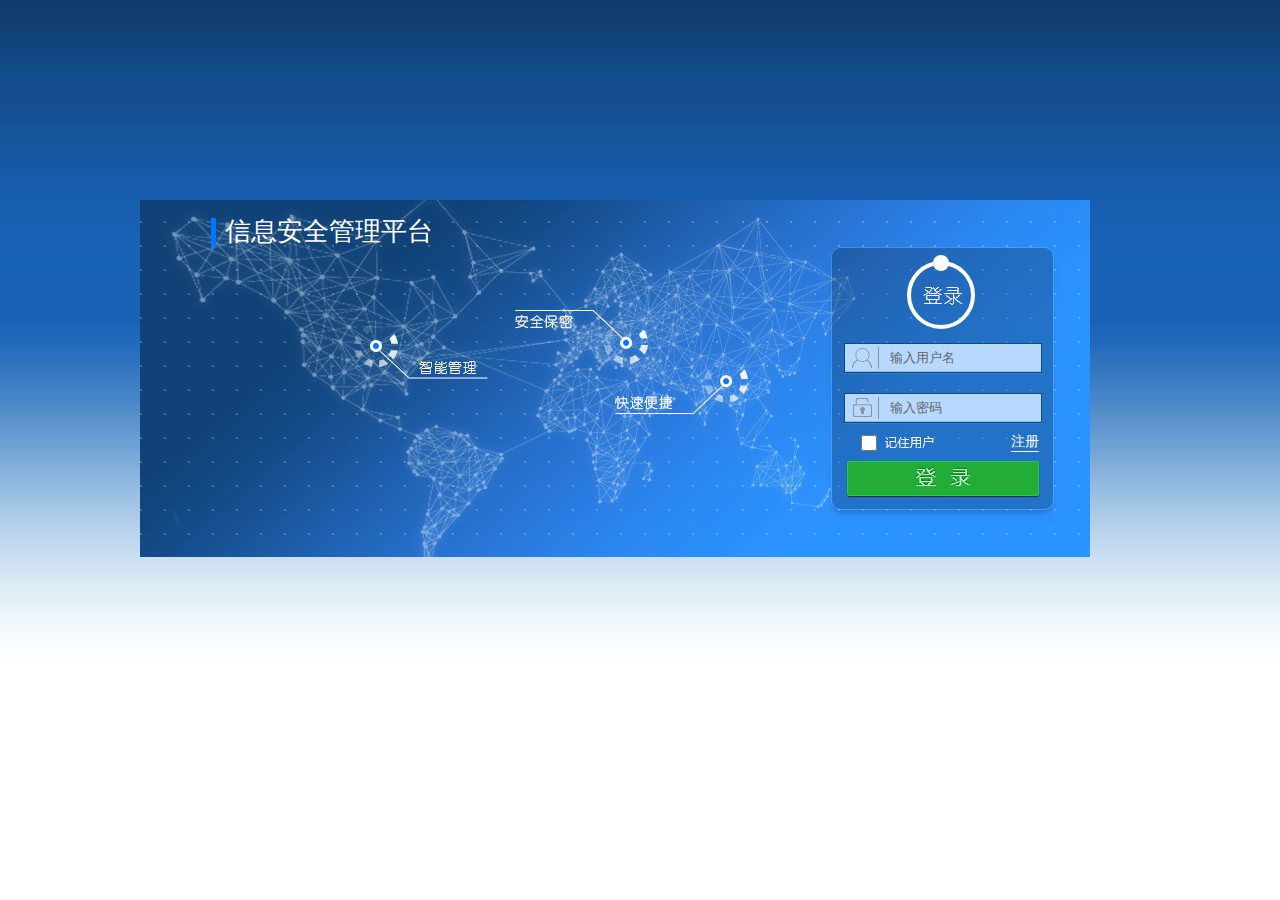
==== web/src/main/webapp/index.html @ 75215f82 "init" ====
<!DOCTYPE html>
<html>
<head>
    <meta http-equiv="Content-Type" content="text/html; charset=utf-8"/>
    <title>信息安全管理平台</title>
    <!-- Force latest IE rendering engine or ChromeFrame if installed -->
    <!--[if IE]>
    <meta http-equiv="X-UA-Compatible" content="IE=edge,chrome=1">
    <![endif]-->
    <script type="text/javascript" src="vendor/jquery-v1.8.3/jquery.min.js"></script>
    <script type="text/javascript" src="vendor/jquery-v1.8.3/jquery.md5.js"></script>
    <script type="text/javascript" src="static/ycrl/javascript/angular-all.js"></script>
    <script type="text/javascript" src="static/ycrl/javascript/angular-strap-all.js"></script>
    <script type="text/javascript" src="vendor/angular-v1.2.9/angular-cookies.min.js"></script>
    <link rel="stylesheet" href="vendor/artDialog/artDialog.css"/>
    <style type="text/css">
        html, body {
            height: 100%;
            margin: 0;
            padding: 0;
            overflow: hidden;
        }

        body {
            background: url(style/login/images/loginbg.jpg) top repeat-x;
            font-size: 12px;
        }

        #main {
            width: 1000px;
            position: relative;
            margin: 0 auto;
        }

        .loginbox {
            background: url(style/login/images/login.png) no-repeat;
            width: 950px;
            height: 357px;
            position: absolute;
            top: 100px;

        }

        .loginbox .title {
            position: absolute;
            top: 14px;
            left: 85px;
            color: #fff;
            font-size: 26px;
            font-family: "微软雅黑", "宋体", "Arial", "Helvetica", "sans-serif";
        }

        form {
            width: 222px;
            height: 200px;
            position: absolute;
            list-style-type: none;
            margin: 0;
            line-height: 28px;
            color: #FFF;
            right: 36px;
            bottom: 48px;
        }

        form #username {
            position: relative;
            top: 32px;
            height: 30px;
            padding: 0 13px 0 53px;
            margin: 0;
        }

        form #password {
            position: relative;
            top: 52px;
            height: 30px;
            padding: 0 13px 0 53px;
            margin: 0;
        }

        form #username input,
        form #password input {
            border: 0;
            background: none;
            outline: none;
            height: 30px;
            line-height: 30px;
            padding: 2px 5px;
        }

        form #remember {
            position: relative;
            top: 62px;
            height: 30px;
            padding: 1px 25px;
            margin: 0;
            z-index: 999;
            display: block;
        }

        form #remember label {
            height: 30px;
            width: 100%;
            line-height: 30px;
            display: block;
            outline: none;
            cursor: pointer;
            /* 禁用被选中 */
            moz-user-select: -moz-none;
            -moz-user-select: none;
            -o-user-select: none;
            -khtml-user-select: none;
            -webkit-user-select: none;
            -ms-user-select: none;
            user-select: none;
        }

        form #remember label input {
            height: 16px;
            width: 16px;
        }

        /*解决firefox下require验证不通过时红框的问题*/
        :invalid,
        :-moz-submit-invalid,
        :-moz-ui-invalid {
            box-shadow: none;
        }

        form #submit {
            position: relative;
            top: 62px;
            height: 30px;
            padding: 1px 25px;
            margin: 0;
            z-index: 999;
            display: block;
            cursor: pointer;
        }

        form #submit input {
            width: 100%;
            background: none;
            height: 30px;
            border: 0;
            outline: none;
            cursor: pointer;
        }

        form .loading {
            position: absolute;
        }

        .err {
            display: block;
            border: #FFF 1px solid;
            background: rgba(255, 255, 255, 0.5);
            color: #F00;
            position: absolute;
            bottom: 20px;
            left: 390px;
            font-size: 16px;
            padding: 8px 15px;
        }

        .err.hide {
            display: none;
        }

        /* placeholder */
        ::-webkit-input-placeholder { /* WebKit browsers */
            color: #666;
        }

        :-moz-placeholder { /* Mozilla Firefox 4 to 18 */
            color: #666;
        }

        ::-moz-placeholder { /* Mozilla Firefox 19+ */
            color: #666;
        }

        :-ms-input-placeholder { /* Internet Explorer 10+ */
            color: #666;
        }

        #bowlG {
            position: absolute;
            width: 1px;
            height: 1px;
        }

        #bowl_ringG {
            position: absolute;
            width: 60px;
            height: 60px;
            border: 4px solid #fff;
            -moz-border-radius: 128px;
            -webkit-border-radius: 128px;
            border-radius: 128px;
            top: -48px;
            left: 75px;
        }

        .ball_holderG {
            position: absolute;
            width: 16px;
            height: 16px;
            left: 22px;
            top: 20px;
            -webkit-animation-name: ball_moveG;
            -webkit-animation-duration: 2s;
            -webkit-animation-iteration-count: infinite;
            -webkit-animation-timing-function: linear;
            -moz-animation-name: ball_moveG;
            -moz-animation-duration: 2s;
            -moz-animation-iteration-count: infinite;
            -moz-animation-timing-function: linear;
            -o-animation-name: ball_moveG;
            -o-animation-duration: 2s;
            -o-animation-iteration-count: infinite;
            -o-animation-timing-function: linear;
            -ms-animation-name: ball_moveG;
            -ms-animation-duration: 2s;
            -ms-animation-iteration-count: infinite;
            -ms-animation-timing-function: linear;
        }

        .ballG {
            position: absolute;
            left: 0px;
            top: -30px;
            width: 16px;
            height: 16px;
            background: #FFFFFF;
            -moz-border-radius: 43px;
            -webkit-border-radius: 43px;
            border-radius: 43px;
        }

        @-webkit-keyframes ball_moveG {
            0% {
                -webkit-transform: rotate(0deg)
            }

            100% {
                -webkit-transform: rotate(360deg)
            }

        }

        @-moz-keyframes ball_moveG {
            0% {
                -moz-transform: rotate(0deg)
            }

            100% {
                -moz-transform: rotate(360deg)
            }

        }

        @-o-keyframes ball_moveG {
            0% {
                -o-transform: rotate(0deg)
            }

            100% {
                -o-transform: rotate(360deg)
            }

        }

        @-ms-keyframes ball_moveG {
            0% {
                -ms-transform: rotate(0deg)
            }

            100% {
                -ms-transform: rotate(360deg)
            }
        }
    </style>
</head>
<body id="eccrm.login" ng-app="eccrm.login">
<div id="main">
    <div class="loginbox" ng-controller="Ctrl">
        <div class="title">信息安全管理平台</div>
        <form name="loginForm" role="form">
            <div id="bowlG">
                <div id="bowl_ringG">
                    <div class="ball_holderG">
                        <div class="ballG"></div>
                    </div>
                </div>
            </div>
            <div id="username">
                <input type="text" ng-model="user.username" name="username" autofocus required tabindex="2"
                       placeholder="输入用户名"/>
            </div>
            <div id="password">
                <input type="password" ng-model="user.password" name="password" required tabindex="3"
                       placeholder="输入密码"/>
            </div>
            <div id="remember">
                <label style="display: inline">
                    <input type="checkbox" ng-model="remember" tabindex="4"/>
                </label>
                <span style="position: absolute; top: 2px;right:15px; font-size: 14px; line-height: 18px; font-family: '微软雅黑',serif; cursor: pointer; border-bottom: 1px solid #fff;"
                      ng-click="register();">注册</span>
            </div>
            <div id="submit">
                <input type="button" ng-disabled="form.$invalid || busy" ng-click="login();"
                       tabindex="5"/>
            </div>
        </form>
        <div class="err" ng-show="error" ng-cloak>{{error}}</div>
    </div>
</div>
<script type="text/javascript">
    (function (angular, $) {
        /**
         * 将登录框设置到窗口中间
         */
        var resetToMiddle = function () {
            var $loginbox = $('.loginbox');
            var boxHeight = $loginbox.height();
            var totalHeight = $('body').height();
            var height = (totalHeight - boxHeight) / 2;
            if (height > 200) {
                height = 200;
            }
            $loginbox.css('top', height);

        };
        var app = angular.module('eccrm.login', [
            'eccrm.angular',
            'ngCookies'
        ]);
        app.controller('Ctrl', ['$scope', '$http', '$cookies', function ($scope, $http, $cookies) {
            resetToMiddle();

            $(window).bind('resize', resetToMiddle);

            var username = $cookies['user.username'] || null;
            var code = $cookies['user.code'] || null;
            if (username) {
                $scope.remember = true;
            }
            $scope.user = {
                loginName: username
            };
            $scope.register = function () {
                artDialog({
                    title: '注册',
                    padding: '10px 10px',
                    margin: 0,
                    lock: true,
                    background: '#000', // 背景色
                    opacity: 0.5,	// 透明度
                    height: 400,
                    width: 800,
                    content: '<iframe src="base/user/register" style="border:none;padding: 0;margin:0;width: 700px;height: 400px;"></iframe>'
                });

            };
            $scope.login = function () {
                if (!$scope.user.username) {
                    $scope.error = '请输入用户名!';
                    $('#username').focus();
                    return;
                }
                if (!$scope.user.password) {
                    $scope.error = '请输入密码!';
                    $('#username').focus();
                    return;
                }
                if ($scope.loginForm.$valid) {
                    var focused = $(':focus:eq(0)');
                    $scope.error = '';
                    $scope.busy = true;
                    var dialog = window.art.artDialog({
                        title: '登录  ',
                        drag: false,
                        resize: false
                    });
                    $http.post('login', {
                        loginName: $scope.user.username,
                        password: $.md5($scope.user.password)
                    }).success(function (data) {
                                dialog.close();
                                $scope.busy = false;
                                data = data || {};
                                if (data['success']) {//登录成功
                                    //保存登录的信息
                                    if ($scope.remember) {
                                        $cookies['user.username'] = $scope['user'].username;
                                    } else {
                                        delete $cookies['user.username'];
                                    }
                                    window.location.href = 'main';
                                } else if (data['inactive']) {//未激活
                                    window.location.href = 'main';
                                } else {//登录失败
                                    $scope.error = data['message'];
                                }
                                focused && focused.focus();
                            }
                    ).error(function (data) {
                        $scope.error = '服务器异常，请刷新后重试!';
                        dialog.close();
                    });
                }
            };

            //绑定回车键
            angular.element(document).on('keyup', function (e) {
                var key = e.keyCode || e.which;
                if (key == 13) $scope.login();
            });

        }]);
    })(angular, jQuery);

    //解决session失效后登录页面不是顶层窗口的问题
    if (window.top != window) {
        window.top.location.href = window.location.href;
    }
</script>
</body>
</html>
---- web/src/main/webapp/vendor/artDialog/artDialog.css ----
/* artDialog-default.css : common start */

/* common start */
body {
    _margin: 0;
    _height: 100%; /*IE6 BUG*/
}

.aui_outer {
    text-align: left;
}

table.aui_border, table.aui_dialog {
    border: 0;
    margin: 0;
    border-collapse: collapse;
    width: auto;
}

.aui_nw, .aui_n, .aui_ne, .aui_w, .aui_c, .aui_e, .aui_sw, .aui_s, .aui_se, .aui_header, .aui_tdIcon, .aui_main, .aui_footer {
    padding: 0;
}

.aui_header, .aui_buttons button {
    font: 12px/1.11 'Microsoft Yahei', Tahoma, Arial, Helvetica, STHeiti;
    _font-family: Tahoma, Arial, Helvetica, STHeiti;
    -o-font-family: Tahoma, Arial;
}

.aui_title {
    overflow: hidden;
    text-overflow: ellipsis;
}

.aui_state_noTitle .aui_title {
    display: none;
}

.aui_close {
    display: block;
    position: absolute;
    text-decoration: none;
    outline: none;
    _cursor: pointer;
}

.aui_close:hover {
    text-decoration: none;
}

.aui_main {
    text-align: center;
    min-width: 9em;
    min-width: 0 \9/*IE8 BUG*/;
}

.aui_content {
    display: inline-block;
    *zoom: 1;
    *display: inline;
    text-align: left;
    border: none 0;
}

.aui_content.aui_state_full {
    display: block;
    width: 100%;
    margin: 0;
    padding: 0 !important;
    height: 100%;
}

.aui_loading {
    width: 96px;
    height: 32px;
    text-align: left;
    text-indent: -999em;
    overflow: hidden;
    background: url(icons/loading.gif) no-repeat center center;
}

.aui_icon {
    vertical-align: middle;
}

.aui_icon div {
    width: 48px;
    height: 48px;
    margin: 10px 0 10px 10px;
    background-position: center center;
    background-repeat: no-repeat;
}

.aui_buttons {
    padding: 8px;
    text-align: right;
    white-space: nowrap;
}

.aui_buttons button {
    margin-left: 15px;
    padding: 6px 8px;
    cursor: pointer;
    display: inline-block;
    text-align: center;
    line-height: 1;
    *padding: 4px 10px;
    *height: 2em;
    letter-spacing: 2px;
    font-family: Tahoma, Arial/9 !important;
    width: auto;
    overflow: visible;
    *width: 1;
    color: #333;
    border: solid 1px #999;
    border-radius: 5px;
    background: #DDD;
    filter: progid:DXImageTransform.Microsoft.gradient(startColorstr='#FFFFFF', endColorstr='#DDDDDD');
    background: linear-gradient(top, #FFF, #DDD);
    background: -moz-linear-gradient(top, #FFF, #DDD);
    background: -webkit-gradient(linear, 0% 0%, 0% 100%, from(#FFF), to(#DDD));
    text-shadow: 0px 1px 1px rgba(255, 255, 255, 1);
    box-shadow: 0 1px 0 rgba(255, 255, 255, .7), 0 -1px 0 rgba(0, 0, 0, .09);
    -moz-transition: -moz-box-shadow linear .2s;
    -webkit-transition: -webkit-box-shadow linear .2s;
    transition: box-shadow linear .2s;
}

.aui_buttons button::-moz-focus-inner {
    border: 0;
    padding: 0;
    margin: 0;
}

.aui_buttons button:focus {
    outline: none 0;
    border-color: #426DC9;
    box-shadow: 0 0 8px rgba(66, 109, 201, .9);
}

.aui_buttons button:hover {
    color: #000;
    border-color: #666;
}

.aui_buttons button:active {
    border-color: #666;
    filter: progid:DXImageTransform.Microsoft.gradient(startColorstr='#DDDDDD', endColorstr='#FFFFFF');
    background: linear-gradient(top, #DDD, #FFF);
    background: -moz-linear-gradient(top, #DDD, #FFF);
    background: -webkit-gradient(linear, 0% 0%, 0% 100%, from(#DDD), to(#FFF));
    box-shadow: inset 0 1px 5px rgba(66, 109, 201, .9), inset 0 1px 1em rgba(0, 0, 0, .3);
}

.aui_buttons button[disabled] {
    cursor: default;
    color: #666;
    background: #DDD;
    border: solid 1px #999;
    filter: alpha(opacity=50);
    opacity: .5;
    box-shadow: none;
}

button.aui_state_highlight {
    color: #FFF;
    border: solid 1px #1c6a9e;
    background: #2288cc;
    filter: progid:DXImageTransform.Microsoft.gradient(startColorstr='#33bbee', endColorstr='#2288cc');
    background: linear-gradient(top, #33bbee, #2288cc);
    background: -moz-linear-gradient(top, #33bbee, #2288cc);
    background: -webkit-gradient(linear, 0% 0%, 0% 100%, from(#33bbee), to(#2288cc));
    text-shadow: -1px -1px 1px #1c6a9e;
}

button.aui_state_highlight:hover {
    color: #FFF;
    border-color: #0F3A56;
}

button.aui_state_highlight:active {
    border-color: #1c6a9e;
    filter: progid:DXImageTransform.Microsoft.gradient(startColorstr='#33bbee', endColorstr='#2288cc');
    background: linear-gradient(top, #33bbee, #2288cc);
    background: -moz-linear-gradient(top, #33bbee, #2288cc);
    background: -webkit-gradient(linear, 0% 0%, 0% 100%, from(#33bbee), to(#2288cc));
}

/* common end */

.aui_inner {
    background: #FFF;
}

.aui_outer, .aui_inner {
    border: 1px solid rgba(0, 0, 0, .7);
    border: 1px solid #333\9;
}

.aui_border {
    box-shadow: inset 0 0 1px rgba(255, 255, 255, .9);
}

.aui_nw, .aui_ne, .aui_sw, .aui_se {
    width: 8px;
    height: 8px;
}

.aui_nw, .aui_n, .aui_ne, .aui_w, .aui_e, .aui_sw, .aui_s, .aui_se {
    background: rgba(0, 0, 0, .4);
    background: #000\9 !important;
    filter: alpha(opacity=40);
}

.aui_state_lock .aui_nw, .aui_state_lock .aui_n, .aui_state_lock .aui_ne, .aui_state_lock .aui_w, .aui_state_lock .aui_e, .aui_state_lock .aui_sw, .aui_state_lock .aui_s, .aui_state_lock .aui_se {
    background: rgba(0, 0, 0, .5);
    background: #000\9 !important;
    filter: alpha(opacity=50);
}

.aui_state_focus .aui_dialog {
    box-shadow: 0 0 3px rgba(0, 0, 0, 0.4);
}

.aui_state_focus .aui_outer {
    box-shadow: 0 2px 3px rgba(0, 0, 0, 0.1);
}

.aui_state_lock .aui_border {
    box-shadow: 0 3px 26px rgba(0, 0, 0, .9);
}

.aui_state_drag .aui_outer, .aui_outer:active {
    box-shadow: none;
}

.aui_titleBar {
    position: relative;
    height: 100%;
}

.aui_title {
    height: 28px;
    line-height: 27px;
    padding: 0 28px 0 10px;
    text-shadow: 0 1px 0 rgba(255, 255, 255, .7);
    background-color: #edf5f8;
    font-weight: bold;
    color: #95a7ae;
    font-family: Tahoma, Arial/9 !important;
    background-color: #bdc6cd;
    background: linear-gradient(top, #edf5f8, #bdc6cd);
    background: -moz-linear-gradient(top, #edf5f8, #bdc6cd);
    background: -webkit-gradient(linear, 0% 0%, 0% 100%, from(#edf5f8), to(#bdc6cd));
    filter: progid:DXImageTransform.Microsoft.gradient(startColorstr='#edf5f8', endColorstr='#bdc6cd');
    border-top: 1px solid #edf5f8;
    border-bottom: 1px solid #b6bec5;
}

.aui_state_focus .aui_title {
    color: #4c5a5f;
}

.aui_state_drag .aui_title {
    background: linear-gradient(top, #bdc6cd, #edf5f8);
    background: -moz-linear-gradient(top, #bdc6cd, #edf5f8);
    background: -webkit-gradient(linear, 0% 0%, 0% 100%, from(#bdc6cd), to(#edf5f8));
    filter: progid:DXImageTransform.Microsoft.gradient(startColorstr='#bdc6cd', endColorstr='#edf5f8');
    box-shadow: none;
}

.aui_state_drag .aui_titleBar {
    box-shadow: none;
}

.aui_close {
    padding: 0;
    top: 4px;
    right: 4px;
    width: 21px;
    height: 21px;
    line-height: 21px;
    font-size: 18px;
    color: #68767b;
    text-align: center;
    font-family: Helvetica, STHeiti;
    _font-family: Tahoma, '\u9ed1\u4f53', 'Book Antiqua', Palatino;
    text-shadow: 0 1px 0 rgba(255, 255, 255, .9);
}

.aui_close:hover {
    background: #C72015;
    color: #FFF;
}

.aui_close:active {
    box-shadow: none;
}

.aui_content {
    color: #666;
}

.aui_state_focus .aui_content {
    color: #000;
}

.aui_buttons {
    background-color: #F6F6F6;
    border-top: solid 1px #DADEE5;
}

.aui_state_noTitle .aui_nw, .aui_state_noTitle .aui_ne, .aui_state_noTitle .aui_sw, .aui_state_noTitle .aui_se {
    width: 3px;
    height: 3px;
}

.aui_state_noTitle .aui_inner {
    border: 1px solid #666;
    background: #FFF;
}

.aui_state_noTitle .aui_outer {
    border: none 0;
    box-shadow: none;
}

.aui_state_noTitle .aui_nw, .aui_state_noTitle .aui_n, .aui_state_noTitle .aui_ne, .aui_state_noTitle .aui_w, .aui_state_noTitle .aui_e, .aui_state_noTitle .aui_sw, .aui_state_noTitle .aui_s, .aui_state_noTitle .aui_se {
    background: rgba(0, 0, 0, .05);
    background: #000\9 !important;
    filter: alpha(opacity=5) !important;
}

.aui_state_noTitle .aui_titleBar {
    bottom: 0;
    _bottom: 0;
    _margin-top: 0;
}

.aui_state_noTitle .aui_close {
    top: 0;
    right: 0;
    width: 18px;
    height: 18px;
    line-height: 18px;
    text-align: center;
    text-indent: 0;
    font-size: 18px;
    text-decoration: none;
    color: #214FA3;
    background: none;
    filter: !important;
}

.aui_state_noTitle .aui_close:hover, .aui_state_noTitle .aui_close:active {
    text-decoration: none;
    color: #900;
}

.aui_state_noTitle .aui_dialog {
    box-shadow: none;
}

.aui_close {
    outline: none !important;
}
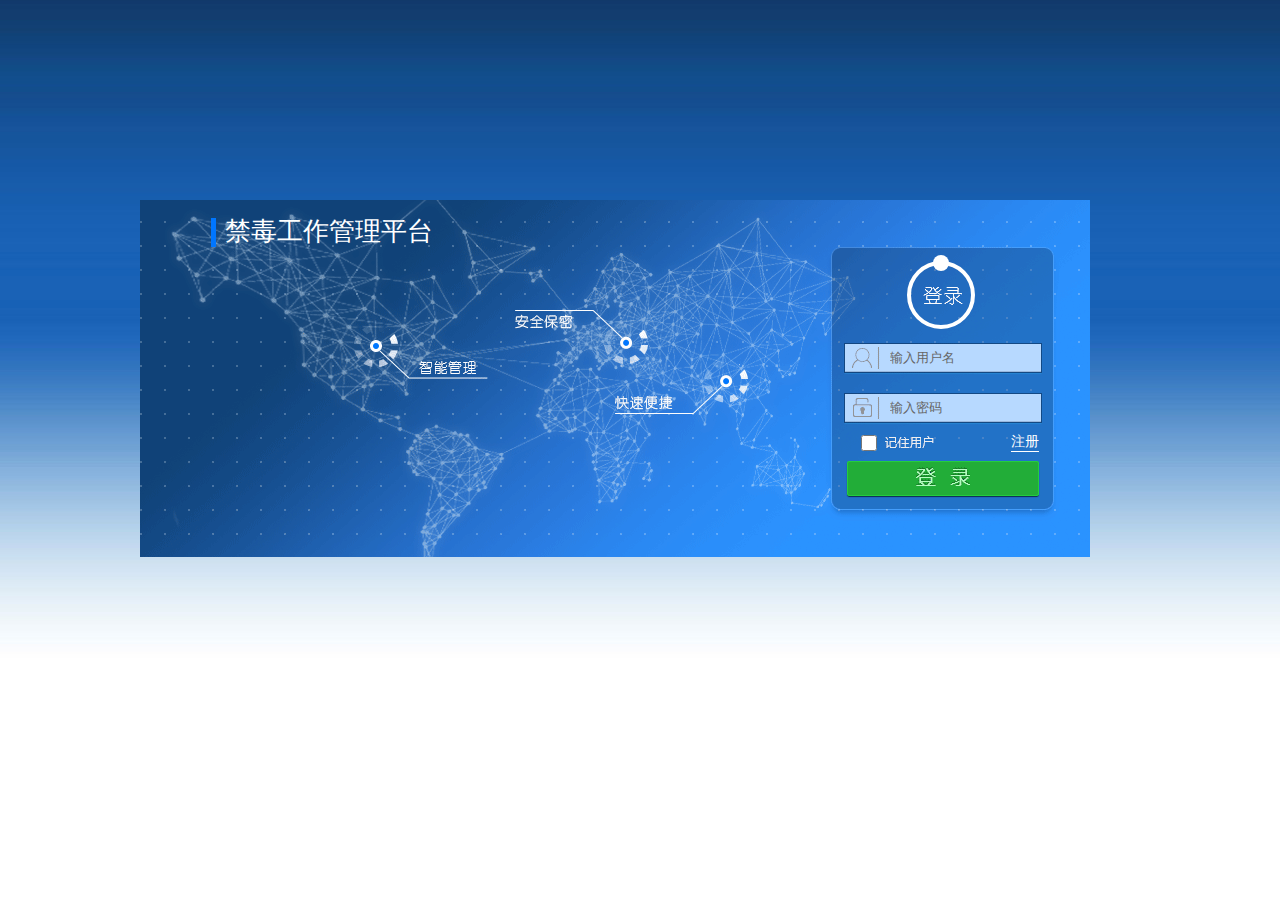
==== commit dfef7032: "完善功能：【系统名称】修改系统名称显示" ====
--- a/web/src/main/webapp/index.html
+++ b/web/src/main/webapp/index.html
@@ -2,7 +2,7 @@
 <html>
 <head>
     <meta http-equiv="Content-Type" content="text/html; charset=utf-8"/>
-    <title>信息安全管理平台</title>
+    <title>禁毒工作管理平台</title>
     <!-- Force latest IE rendering engine or ChromeFrame if installed -->
     <!--[if IE]>
     <meta http-equiv="X-UA-Compatible" content="IE=edge,chrome=1">
@@ -285,7 +285,7 @@
 <body id="eccrm.login" ng-app="eccrm.login">
 <div id="main">
     <div class="loginbox" ng-controller="Ctrl">
-        <div class="title">信息安全管理平台</div>
+        <div class="title">禁毒工作管理平台</div>
         <form name="loginForm" role="form">
             <div id="bowlG">
                 <div id="bowl_ringG">
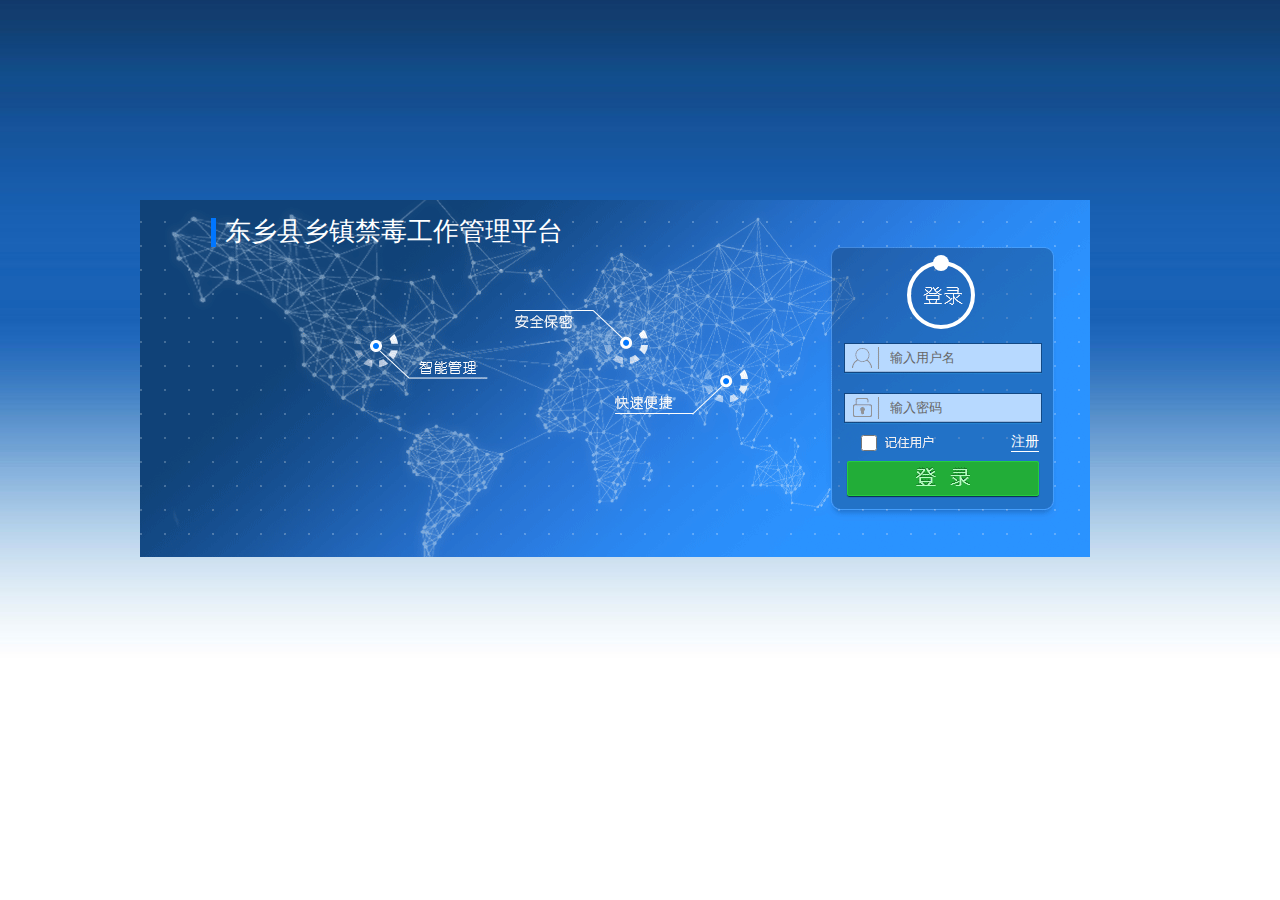
==== commit 0dc03ff8: "修复BUG：系统名称：东乡县乡镇禁毒工作管理平台  登录页加个右下脚加注：软件开发： 兰州倍特信息技术有限公司" ====
--- a/web/src/main/webapp/index.html
+++ b/web/src/main/webapp/index.html
@@ -2,7 +2,7 @@
 <html>
 <head>
     <meta http-equiv="Content-Type" content="text/html; charset=utf-8"/>
-    <title>禁毒工作管理平台</title>
+    <title>东乡县乡镇禁毒工作管理平台</title>
     <!-- Force latest IE rendering engine or ChromeFrame if installed -->
     <!--[if IE]>
     <meta http-equiv="X-UA-Compatible" content="IE=edge,chrome=1">
@@ -285,7 +285,7 @@
 <body id="eccrm.login" ng-app="eccrm.login">
 <div id="main">
     <div class="loginbox" ng-controller="Ctrl">
-        <div class="title">禁毒工作管理平台</div>
+        <div class="title">东乡县乡镇禁毒工作管理平台</div>
         <form name="loginForm" role="form">
             <div id="bowlG">
                 <div id="bowl_ringG">
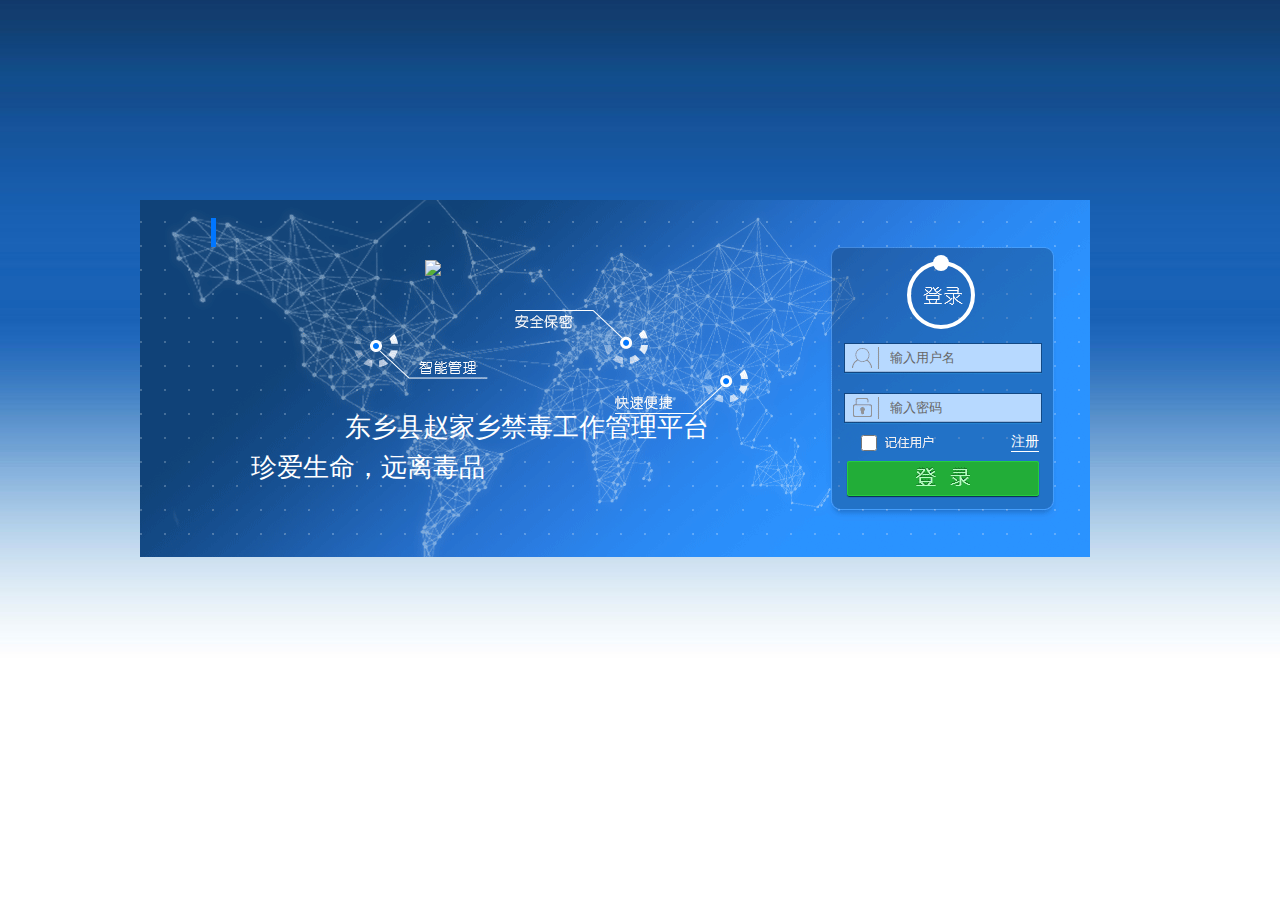
==== commit cff3fe7b: "功能完善：根据客户提供的细节进行完善" ====
--- a/web/src/main/webapp/index.html
+++ b/web/src/main/webapp/index.html
@@ -2,7 +2,7 @@
 <html>
 <head>
     <meta http-equiv="Content-Type" content="text/html; charset=utf-8"/>
-    <title>东乡县乡镇禁毒工作管理平台</title>
+    <title>东乡县赵家乡禁毒工作管理平台</title>
     <!-- Force latest IE rendering engine or ChromeFrame if installed -->
     <!--[if IE]>
     <meta http-equiv="X-UA-Compatible" content="IE=edge,chrome=1">
@@ -43,11 +43,13 @@
 
         .loginbox .title {
             position: absolute;
-            top: 14px;
-            left: 85px;
+            /*top: 14px;*/
+            /*left: 85px;*/
+            margin-top: 210px;
+            margin-left: -80px;
             color: #fff;
             font-size: 26px;
-            font-family: "微软雅黑", "宋体", "Arial", "Helvetica", "sans-serif";
+            font-family: "华文楷体", "宋体", "Arial", "Helvetica", "sans-serif";
         }
 
         form {
@@ -285,7 +287,19 @@
 <body id="eccrm.login" ng-app="eccrm.login">
 <div id="main">
     <div class="loginbox" ng-controller="Ctrl">
-        <div class="title">东乡县乡镇禁毒工作管理平台</div>
+        <div style="margin-left: 30%">
+        <div class="title">东乡县赵家乡禁毒工作管理平台</div>
+
+            <img style="width: 150px;margin-top: 60px;" src="999.png"/>
+
+        <span style=" position: absolute;
+            color: #fff;
+            margin-left: -190px;
+            margin-top: 250px;
+            font-size: 26px;
+            font-family: '华文楷体', '宋体', 'Arial', 'Helvetica', 'sans-serif';">珍爱生命，远离毒品</span>
+        </div>
+
         <form name="loginForm" role="form">
             <div id="bowlG">
                 <div id="bowl_ringG">
